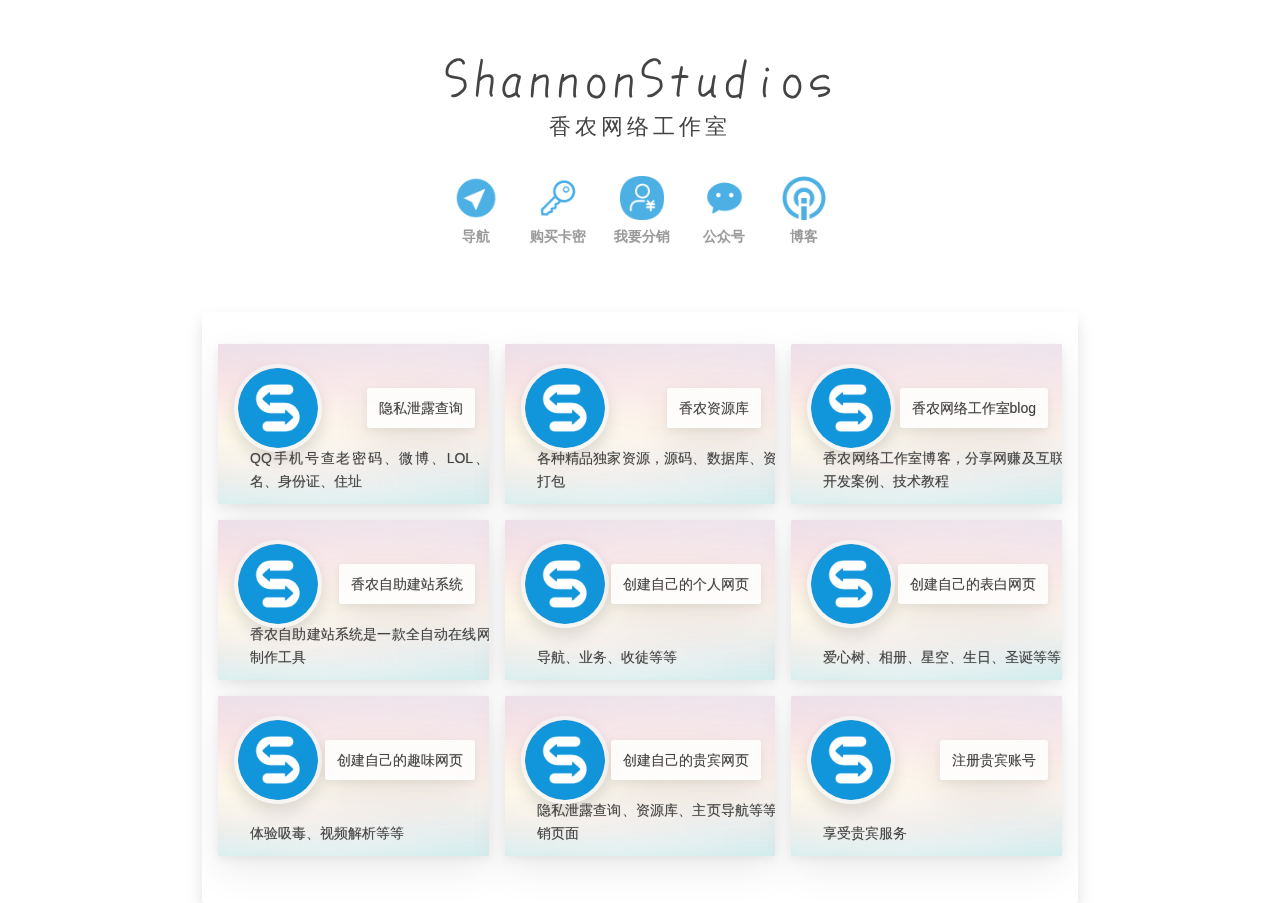
==== index.html @ 3f62ac35 "Rename demo.html to index.html" ====
<!DOCTYPE html>
<html lang="cn">

<head>
	<meta charset="UTF-8">
	<meta name="baidu-site-verification" content="code-ujJr4GYDmG">
	<meta name="google-site-verification" content="0YsgfJJYozkk998KbvJDH59XeeqfgojBobM8L-CuP1c">
	<meta name="viewport" content="width=device-width,initial-scale=1">
	<meta itemprop="name" content="">
	<meta itemprop="image" content="/picture/SN.png">
	<meta name="keywords" content="香农网络工作室,香农资源库,网站搭建,源码,软件">
	<meta name="description" itemprop="description" content="香农网络工作室，专注于互联网技术服务。">
	<link rel="shortcut icon" href="picture/SN.png">
	<link rel="stylesheet" href="css/style.css">
	<script>
		var _hmt = _hmt || [];
		(function() {
		  var hm = document.createElement("script");
		  hm.src = "https://hm.baidu.com/hm.js?337ebaecced5385514f9d1624e579ac3";
		  var s = document.getElementsByTagName("script")[0]; 
		  s.parentNode.insertBefore(hm, s);
		})();
		</script>
		
	<link rel="stylesheet" href="css/link.css">
	<script src="js/jquery-3.2.1.min.js"></script>
	<title>香农网络工作室</title>
	<script>
		$(function(){
			$("a[href='']").hide();
		}
		);
		function about(){
			$("#info").html("")//清空info内容
			$("#info").append(
				'<div class="content"><div class="header"><img src="http://q1.qlogo.cn/g?b=qq&nk=1931122824&s=640" alt=""></div>'
			   +'<div class="quote"><i class="iconfont icon-Artboard1"></i><span>世界并不完美，却因此而美丽</span><i class="iconfont icon-Artboard"></i></div>'
			   +'<div class="segment" style="border-color: rgb(245, 150, 170);"><div class="label" style="color: rgb(245, 150, 170);"><span>关于</span></div>'
			   +'<div class="markdown about"><p>Hi，这里是我的主页！ 很荣幸您能访问我的网站！</p></div></div></div>'
                        )
		}
		function key(){
			$("#info").html("")//清空info内容
			$("#info").append(
				'<div class="content"><div class="quote"><i class="iconfont icon-Artboard1"></i>'
				+'<img src="picture/weidian.jpg" alt="" width="238px"><span>微信扫码或点击链接购买卡密</span><span>'
				+'<a href="https://faka.msdnxz.com" target="_blank">https://faka.msdnxz.com</a></span></span><i class="iconfont icon-Artboard"></i></div>'
			    +'<div class="segment" style="border-color: rgb(245, 150, 170);"><div class="label" style="color: rgb(245, 150, 170);"><span>使用说明</span></div>'
				+'<div class="markdown about"><p>卡密余额、次数、时间为叠加状态</p><p>余额只有在使用付费内容时会扣除</p><p>次数在每次使用卡密减一，次数消耗完不会影响余额和时间</p><p>时间在首次使用卡密时会生成失效时间</p><p>50元及以上卡密可以用于注册贵宾账号</p><img src="picture/jiage.png" alt="" width="238px"></div></div></div>'
                        )
		}
		function fx(){
			$("#info").html("")//清空info内容
			$("#info").append(
				'<div class="content"><div class="quote"><i class="iconfont icon-Artboard1"></i>'
				+'<img src="picture/fenxiao.jpg" alt="" width="238px"><span>微信扫码加入分销</span><span>'
				+'</span></span><i class="iconfont icon-Artboard"></i></div>'
			    +'<div class="segment" style="border-color: rgb(245, 150, 170);"><div class="label" style="color: rgb(245, 150, 170);"><span>分销教程</span></div>'
				+'<div class="markdown about"><p>微信扫码注册分销店铺后就可以赚钱了</p><p>可以点击下方链接创建自己的网站</p><p><a href="https://z.msdnxz.com/guibin.php" target="_blank">https://z.msdnxz.com/guibin.php</a></p><img src="picture/fxgz.jpg" alt="" width="238px"></div></div></div>'
                        )
		}
		function gzh(){
			$("#info").html("")//清空info内容
			$("#info").append(
				'<div class="content"><div class="quote"><i class="iconfont icon-Artboard1"></i>'
				+'<img src="picture/gzh.png" alt="" width="238px"><span>微信扫码关注</span><span>'
				+'</span></span><i class="iconfont icon-Artboard"></i></div>'
			    +'<div class="segment" style="border-color: rgb(245, 150, 170);"><div class="label" style="color: rgb(245, 150, 170);"><span>***</span></div>'
				+'<div class="markdown about"><p></p></div></div></div>'
                        )
		}
	</script>
</head>

<body></body>
<div id="bg">
	<div class="backstretch"></div>
</div>
<div class="container">
	<header id="header"><a class="title router-link-active" href="javascript:;">ShannonStudios</a><span
			class="subtitle">香农网络工作室</span>
		<nav class="menu">
			<div class="list-h"><a href="javascript:location.reload();" target=""><img src="picture/导航.png">
					<p>导航</p>
				</a><a href="javascript:;" onclick=key();><img src="picture/密钥.png">
					<p>购买卡密</p>
				</a><a href="javascript:;" onclick=fx();><img src="picture/分销商.png">
					<p>我要分销</p>
				</a><!--<a href="javascript:;" onclick=about();><img src="picture/关于.png">
					<p>关于</p>
				</a>--><a href="javascript:;" onclick=gzh();><img src="picture/公众号.png">
					<p>公众号</p>
				</a><a href="https://blog.msdnxz.com" target="_blank"><img src="picture/博客.png">
					<p>博客</p>
				</a></div>
		</nav>
	</header>
	<div class="page" id="info">
		
		<ul class="content"><a href="https://z.msdnxz.com/web.php?id=KZpPrc8" target="_blank">
				<li class="cursor"><img class="bg" src="picture/bj.jpg" alt="">
					<div class="meta">
						<div><img class="avatar" src="picture/SN.png" alt=""><span>隐私泄露查询</span></div>
						<p> QQ手机号查老密码、微博、LOL、姓名、身份证、住址</p>
					</div>
				</li>
			</a><a href="https://z.msdnxz.com/web.php?id=wfeuipf" target="_blank">
				<li class="cursor"><img class="bg" src="picture/bj.jpg" alt="">
					<div class="meta">
						<div><img class="avatar" src="picture/SN.png" alt=""><span>香农资源库</span></div>
						<p> 各种精品独家资源，源码、数据库、资源打包</p>
					</div>
				</li>
			</a><a href="https://blog.msdnxz.com" target="_blank">
				<li class="cursor"><img class="bg" src="picture/bj.jpg" alt="">
					<div class="meta">
						<div><img class="avatar" src="picture/SN.png" alt=""><span>香农网络工作室blog</span></div>
						<p> 香农网络工作室博客，分享网赚及互联网开发案例、技术教程</p>
					</div>
				</li>
			</a><a href="https://z.msdnxz.com/" target="_blank">
				<li class="cursor"><img class="bg" src="picture/bj.jpg" alt="">
					<div class="meta">
						<div><img class="avatar" src="picture/SN.png" alt=""><span>香农自助建站系统</span></div>
						<p> 香农自助建站系统是一款全自动在线网页制作工具</p>
					</div>
				</li>
			</a><a href="https://z.msdnxz.com/geren.php" target="_blank">
				<li class="cursor"><img class="bg" src="picture/bj.jpg" alt="">
					<div class="meta">
						<div><img class="avatar" src="picture/SN.png" alt=""><span>创建自己的个人网页</span></div>
						<p> 导航、业务、收徒等等</p>
					</div>
				</li>
			</a><a href="https://z.msdnxz.com/biaobai.php" target="_blank">
				<li class="cursor"><img class="bg" src="picture/bj.jpg" alt="">
					<div class="meta">
						<div><img class="avatar" src="picture/SN.png" alt=""><span>创建自己的表白网页</span></div>
						<p> 爱心树、相册、星空、生日、圣诞等等</p>
					</div>
				</li>
			</a><a href="https://z.msdnxz.com/quwei.php" target="_blank">
				<li class="cursor"><img class="bg" src="picture/bj.jpg" alt="">
					<div class="meta">
						<div><img class="avatar" src="picture/SN.png" alt=""><span>创建自己的趣味网页</span></div>
						<p> 体验吸毒、视频解析等等</p>
					</div>
				</li>
			</a><a href="https://z.msdnxz.com/guibin.php" target="_blank">
				<li class="cursor"><img class="bg" src="picture/bj.jpg" alt="">
					<div class="meta">
						<div><img class="avatar" src="picture/SN.png" alt=""><span>创建自己的贵宾网页</span></div>
						<p> 隐私泄露查询、资源库、主页导航等等分销页面</p>
					</div>
				</li>
			</a><a href="https://z.msdnxz.com/zhuce.php" target="_blank">
				<li class="cursor"><img class="bg" src="picture/bj.jpg" alt="">
					<div class="meta">
						<div><img class="avatar" src="picture/SN.png" alt=""><span>注册贵宾账号</span></div>
						<p> 享受贵宾服务</p>
					</div>
				</li>
			</a></ul>
	</div>
	
</div>
<script src="js/jquery.min.js"></script>
<script src="js/jquery.backstretch.min.js"></script>
<script src="js/jquery.fancybox.min.js"></script>
<script>(function () {
		if ($(window).width() >= 768) {
			var bg = 'https://cdn.jsdelivr.net/gh/caibhh/CDN@master/img/www/bg/001.webp,https://cdn.jsdelivr.net/gh/caibhh/CDN@master/img/www/bg/002.webp,https://cdn.jsdelivr.net/gh/caibhh/CDN@master/img/www/bg/003.webp,https://cdn.jsdelivr.net/gh/caibhh/CDN@master/img/www/bg/004.webp,https://cdn.jsdelivr.net/gh/caibhh/CDN@master/img/www/bg/005.webp,https://cdn.jsdelivr.net/gh/caibhh/CDN@master/img/www/bg/006.webp,https://cdn.jsdelivr.net/gh/caibhh/CDN@master/img/www/bg/007.webp,https://cdn.jsdelivr.net/gh/caibhh/CDN@master/img/www/bg/008.webp,https://cdn.jsdelivr.net/gh/caibhh/CDN@master/img/www/bg/009.webp,https://cdn.jsdelivr.net/gh/caibhh/CDN@master/img/www/bg/010.webp,https://cdn.jsdelivr.net/gh/caibhh/CDN@master/img/www/bg/011.jgp,https://cdn.jsdelivr.net/gh/caibhh/CDN@master/img/www/bg/012.webp,https://cdn.jsdelivr.net/gh/caibhh/CDN@master/img/www/bg/013.webp,https://cdn.jsdelivr.net/gh/caibhh/CDN@master/img/www/bg/014.webp,https://cdn.jsdelivr.net/gh/caibhh/CDN@master/img/www/bg/015.webp,https://cdn.jsdelivr.net/gh/caibhh/CDN@master/img/www/bg/016.webp,https://cdn.jsdelivr.net/gh/caibhh/CDN@master/img/www/bg/017.webp,https://cdn.jsdelivr.net/gh/caibhh/CDN@master/img/www/bg/018.webp,https://cdn.jsdelivr.net/gh/caibhh/CDN@master/img/www/bg/019.webp,https://cdn.jsdelivr.net/gh/caibhh/CDN@master/img/www/bg/020.webp,https://cdn.jsdelivr.net/gh/caibhh/CDN@master/img/www/bg/021.webp,https://cdn.jsdelivr.net/gh/caibhh/CDN@master/img/www/bg/022.webp,https://cdn.jsdelivr.net/gh/caibhh/CDN@master/img/www/bg/023.webp,https://cdn.jsdelivr.net/gh/caibhh/CDN@master/img/www/bg/024.webp,https://cdn.jsdelivr.net/gh/caibhh/CDN@master/img/www/bg/025.webp,https://cdn.jsdelivr.net/gh/caibhh/CDN@master/img/www/bg/026.webp,https://cdn.jsdelivr.net/gh/caibhh/CDN@master/img/www/bg/027.webp,https://cdn.jsdelivr.net/gh/caibhh/CDN@master/img/www/bg/028.webp,https://cdn.jsdelivr.net/gh/caibhh/CDN@master/img/www/bg/029.webp,https://cdn.jsdelivr.net/gh/caibhh/CDN@master/img/www/bg/030.webp,https://cdn.jsdelivr.net/gh/caibhh/CDN@master/img/www/bg/031.webp,https://cdn.jsdelivr.net/gh/caibhh/CDN@master/img/www/bg/032.webp,https://cdn.jsdelivr.net/gh/caibhh/CDN@master/img/www/bg/033.webp,https://cdn.jsdelivr.net/gh/caibhh/CDN@master/img/www/bg/034.webp,https://cdn.jsdelivr.net/gh/caibhh/CDN@master/img/www/bg/035.webp,https://cdn.jsdelivr.net/gh/caibhh/CDN@master/img/www/bg/036.webp,https://cdn.jsdelivr.net/gh/caibhh/CDN@master/img/www/bg/037.webp,https://cdn.jsdelivr.net/gh/caibhh/CDN@master/img/www/bg/038.webp,https://cdn.jsdelivr.net/gh/caibhh/CDN@master/img/www/bg/039.webp,https://cdn.jsdelivr.net/gh/caibhh/CDN@master/img/www/bg/040.webp,https://cdn.jsdelivr.net/gh/caibhh/CDN@master/img/www/bg/041.webp,https://cdn.jsdelivr.net/gh/caibhh/CDN@master/img/www/bg/042.webp,https://cdn.jsdelivr.net/gh/caibhh/CDN@master/img/www/bg/043.webp,https://cdn.jsdelivr.net/gh/caibhh/CDN@master/img/www/bg/044.webp,https://cdn.jsdelivr.net/gh/caibhh/CDN@master/img/www/bg/045.webp,https://cdn.jsdelivr.net/gh/caibhh/CDN@master/img/www/bg/046.webp,https://cdn.jsdelivr.net/gh/caibhh/CDN@master/img/www/bg/047.webp,https://cdn.jsdelivr.net/gh/caibhh/CDN@master/img/www/bg/048.webp,https://cdn.jsdelivr.net/gh/caibhh/CDN@master/img/www/bg/049.webp,https://cdn.jsdelivr.net/gh/caibhh/CDN@master/img/www/bg/050.webp,https://cdn.jsdelivr.net/gh/caibhh/CDN@master/img/www/bg/051.webp,https://cdn.jsdelivr.net/gh/caibhh/CDN@master/img/www/bg/052.webp,https://cdn.jsdelivr.net/gh/caibhh/CDN@master/img/www/bg/053.webp,https://cdn.jsdelivr.net/gh/caibhh/CDN@master/img/www/bg/054.webp,https://cdn.jsdelivr.net/gh/caibhh/CDN@master/img/www/bg/055.webp,https://cdn.jsdelivr.net/gh/caibhh/CDN@master/img/www/bg/056.webp'.split(',')
			window.$("#bg").backstretch(bg, {
				duration: 1e4,
				alignY: 0,
				transition: "fade",
				transitionDuration: 1e3,
				start: Math.floor(Math.random() * bg.length)
			})
		}
	})()</script>

</html>
---- css/style.css ----
@font-face{font-family:myfont;font-weight:700;src:url(../font/myfont.ttf)}*{margin:0;padding:0}a,button{outline:0}a,code,div,img,p,span{-webkit-user-select:none;-moz-user-select:none;-ms-user-select:none;user-select:none}a{color:inherit;text-decoration:none;word-wrap:break-word}img{display:block;margin:auto;max-width:100%}audio{outline:0}body{font-family:Fira Mono,Noto Serif SC,-apple-system,Roboto,Helvetica Neue,sans-serif;font-size:14px;font-weight:400;color:#444;line-height:1.6;-webkit-user-select:none;-moz-user-select:none;-ms-user-select:none;user-select:none;scroll-behavior:smooth;-webkit-font-smoothing:antialiased;-moz-osx-font-smoothing:grayscale;-webkit-text-size-adjust:100%;-ms-text-size-adjust:100%;cursor:url([data-uri]),auto!important}body::-webkit-scrollbar,body::-webkit-scrollbar-track-piece{background-color:transparent}body::-webkit-scrollbar{width:5px;height:5px}body::-webkit-scrollbar-thumb{border-radius:3px;background-color:#b28fce;background-image:-webkit-linear-gradient(45deg,hsla(0,0%,100%,.6) 25%,transparent 0,transparent 50%,hsla(0,0%,100%,.6) 0,hsla(0,0%,100%,.6) 75%,transparent 0,transparent)}@font-face{font-family:iconfont;src:url(../font/font_1639531_5o6e3t1uh6y.eot);src:url(../font/font_1639531_5o6e3t1uh6y.eot#iefix) format("embedded-opentype"),url("[data-uri]") format("woff2"),url(../font/font_1639531_5o6e3t1uh6y.woff) format("woff"),url(../font/font_1639531_5o6e3t1uh6y.ttf) format("truetype"),url(https://at.alicdn.com/t/font_1639531_5o6e3t1uh6y.svg?t=1598449604091#iconfont) format("svg")}.iconfont{font-family:iconfont!important;font-size:16px;font-style:normal;-webkit-font-smoothing:antialiased;-moz-osx-font-smoothing:grayscale}.icon-iconfontlink:before{content:"\e631"}.icon-heart:before{content:"\e6ce"}.icon-Artboard:before{content:"\e602"}.icon-Artboard1:before{content:"\e603"}#bg{position:fixed;top:0;left:0;right:0;bottom:0;background-size:cover;background-position:top;background-repeat:no-repeat}@media screen and (max-width:767px){#bg{display:none}}#header{display:-ms-flexbox;display:flex;-ms-flex-direction:column;flex-direction:column;-ms-flex-pack:center;justify-content:center;-ms-flex-align:center;align-items:center}@media screen and (min-width:768px){#header{padding:50px 0}}@media screen and (max-width:767px){#header{margin-bottom:4vw;padding:40px 0;color:#987070;background-image:url();background-size:cover;background-position:bottom;background-repeat:no-repeat}}#header .subtitle,#header .title{font-family:myfont;letter-spacing:4px}@media screen and (min-width:768px){#header .subtitle,#header .title{animation:fadeInDown .5s ease-out forwards}}@media screen and (max-width:767px){#header .subtitle,#header .title{animation:fadeInDownSP .5s ease-out forwards}}#header .title{transition:color .3s ease-out}@media screen and (min-width:768px){#header .title{font-size:48px;line-height:60px}}@media screen and (max-width:767px){#header .title{font-size:44px;line-height:56px}}#header .title:hover{color:#b854d4}@media screen and (min-width:768px){#header .subtitle{font-size:22px;line-height:32px}}@media screen and (max-width:767px){#header .subtitle{font-size:20px;line-height:30px}}.list-h{-ms-flex-direction:row;flex-direction:row;-ms-flex-wrap:wrap;flex-wrap:wrap;-ms-flex-align:stretch;align-items:stretch;border-radius:4px;-moz-user-select:none;-ms-user-select:none;-webkit-user-select:none;user-select:none}.list-h,.list-h a{display:-ms-flexbox;display:flex}.list-h a{-ms-flex:1;flex:1;font-weight:600}.list-h a img{display:block;border-radius:2px;margin:4px;min-width:40px;max-width:44px}@media screen and (max-width:768px){.list-h a img{min-width:36px;max-width:40px}}@media screen and (max-width:500px){.list-h a img{margin:2px 4px;min-width:32px;max-width:36px}}@media screen and (max-width:375px){.list-h a img{min-width:28px;max-width:32px}}.menu{margin-top:16px;border-radius:6px;background:hsla(0,0%,100%,.5);max-width:100%;transition:all .28s ease;-moz-transition:all .28s ease;-webkit-transition:all .28s ease;-o-transition:all .28s ease}@media screen and (max-width:767px){.menu{position:relative;top:40px}}.menu .list-h{-ms-flex-direction:row;flex-direction:row;-ms-flex-align:stretch;align-items:stretch;-moz-user-select:none;-ms-user-select:none;-webkit-user-select:none;user-select:none;-ms-flex-wrap:nowrap;flex-wrap:nowrap;margin:2px}.menu .list-h,.menu .list-h a{display:-ms-flexbox;display:flex;border-radius:4px}.menu .list-h a{white-space:nowrap;opacity:.75;text-shadow:0 1px 2px rgba(0,0,0,.05);border-bottom:2px solid transparent;-ms-flex:1;flex:1;font-weight:600;-ms-flex-direction:column;flex-direction:column;-ms-flex-align:center;align-items:center;padding:12px;line-height:24px;border-bottom:none;text-align:center;-ms-flex-line-pack:end;align-content:flex-end;color:rgba(68,68,68,.7);font-size:1.5rem;background:hsla(0,0%,100%,.5)}.menu .list-h a:active,.menu .list-h a:hover{opacity:1;border-bottom:2px solid var(--color-site-inner)}.menu .list-h a p{font-size:.875rem}.menu .list-h a.active{background:var(--color-card);-webkit-backdrop-filter:none;backdrop-filter:none}.menu .list-h a.active i,.menu .list-h a.active i+p{color:#44d7b6}.menu .list-h a+a{margin-left:4px}.menu:hover{background:hsla(0,0%,100%,.5)}.menu .list-h a:hover{opacity:1;background:#fff}@media screen and (max-width:500px){.menu .list-h a{padding:12px 8px}}@media screen and (max-width:500px){.menu .list-h{overflow-x:scroll}.menu .list-h::-webkit-scrollbar{height:0;width:0}.menu .list-h::-webkit-scrollbar-track-piece{background:0 0}.menu .list-h::-webkit-scrollbar-thumb{background:#44d7b6;cursor:pointer;border-radius:0}.menu .list-h::-webkit-scrollbar-thumb:hover{background:#ff5722}}.container{min-height:100vh;overflow-x:hidden;position:relative}.container .page{margin:0 auto;max-width:876px;-webkit-user-select:text;-moz-user-select:text;-ms-user-select:text;user-select:text;padding-bottom:15px;padding-top:16px;border-radius:3px}@media screen and (min-width:768px){.container{background-color:hsla(0,0%,100%,.7)}}@media screen and (max-width:767px){.container{background-color:#f4f8fb}}.quote{display:-ms-flexbox;display:flex;-ms-flex-direction:column;flex-direction:column;-ms-flex-pack:center;justify-content:center;-ms-flex-align:center;align-items:center;position:relative;margin-bottom:16px;padding:32px 0}.quote span{letter-spacing:1px;font-size:16px}.quote i{position:absolute;font-size:24px}.quote i:first-child{top:0;left:16px}.quote i:last-child{bottom:0;right:16px}@media screen and (min-width:768px){.page{background-color:hsla(0,0%,100%,.7);box-shadow:0 8px 16px rgba(0,0,0,.12)}}.content{padding:16px}.content .header{display:-ms-flexbox;display:flex;-ms-flex-pack:start;justify-content:flex-start;-ms-flex-align:center;align-items:center}.content .header img{display:block;border-radius:50%;border:4px solid transparent;transition:transform 1s ease-out;margin:0 auto}@media screen and (min-width:768px){.content .header{-ms-flex-direction:row;flex-direction:row}}@media screen and (max-width:767px){.content .header{-ms-flex-direction:column;flex-direction:column}}@media screen and (min-width:768px){.content .header img{width:120px;min-width:100px;min-height:100px;box-shadow:0 8px 16px rgba(0,0,0,.12)}.content .header img:hover{animation-play-state:paused;transform:rotate(1turn)}}@media screen and (max-width:767px){.content .header img{margin-bottom:16px;width:100px;height:100px;min-width:80px;min-height:80px;box-shadow:0 14px 38px rgba(0,0,0,.08),0 3px 8px rgba(0,0,0,.06)}}.segment{margin-bottom:16px;padding:14px 0;text-align:justify;overflow:unset;border-top-width:2px;border-top-style:solid;border-radius:3px;background-color:hsla(0,0%,100%,.7);box-shadow:0 14px 38px rgba(0,0,0,.08),0 3px 8px rgba(0,0,0,.06);transition:all .3s ease 0s,transform .6s cubic-bezier(.6,.2,.1,1) 0s}.segment:last-child{margin-bottom:0}.segment p{padding-left:1rem;padding-right:1rem;margin-bottom:10px}.segment .label{display:inline-block;position:relative;left:-32px;margin-bottom:10px;padding:0 14px 0 32px;height:32px;line-height:32px;border-radius:0 3px 3px 0;background-color:currentColor}.segment .label span{color:#fff}.segment .label:after{content:"";position:absolute;top:100%;left:0;width:0;height:0;background-color:transparent;border-style:solid;border-width:0 16px 16px 0;border-color:transparent;border-right-color:currentColor;filter:brightness(120%)}@media screen and (min-width:768px){.segment:hover{transform:translateY(-4px);box-shadow:0 14px 38px rgba(0,0,0,.14),0 3px 8px rgba(0,0,0,.12)}}#footer{width:100%}#footer .site-info{text-align:center}#footer .site-info a{transition:color .3s ease-out}#footer .site-info a:hover{color:#b854d4}#footer .site-info .icon-heart{margin-left:5px}@media screen and (min-width:768px){#footer .site-info{padding-bottom:6px;font-size:15px}}@media screen and (max-width:767px){#footer .site-info{padding-bottom:4px;font-size:14px}}
---- css/link.css ----
.page{padding-top:16px;border-radius:3px;overflow:hidden}@media screen and (min-width:768px){.page{background-color:hsla(0,0%,100%,.7);box-shadow:0 8px 16px rgba(0,0,0,.12)}}.content{display:grid;grid-column-gap:16px;padding:16px}.content li{list-style:none;position:relative;margin-bottom:16px;height:160px;border-radius:3px;background-color:hsla(0,0%,100%,.7);box-shadow:0 14px 38px rgba(0,0,0,.08),0 3px 8px rgba(0,0,0,.06);transition:all .3s ease 0s,transform .6s cubic-bezier(.6,.2,.1,1) 0s;overflow:hidden;cursor:pointer}.content li .bg{position:absolute;top:0;left:0;width:100%;height:100%;-o-object-fit:cover;object-fit:cover}.content li .meta{position:relative;padding:0 16px;width:100%;height:100%;text-align:justify;text-shadow:0 0 1px rgba(0,0,0,.3);background-color:hsla(0,0%,100%,.7)}.content li .meta>div{display:-ms-flexbox;display:flex;-ms-flex-pack:justify;justify-content:space-between;-ms-flex-align:center;align-items:center;height:80%}.content li .meta .avatar{margin:0;width:80px;height:80px;border-radius:50%;border:4px solid hsla(0,0%,100%,.7);box-shadow:0 8px 16px rgba(0,0,0,.12);background-color:rgba(0,0,0,.1);transition:transform 1s ease-out}.content li .meta span{padding:0 12px;height:40px;line-height:40px;border-radius:3px;background-color:hsla(0,0%,100%,.8);box-shadow:0 14px 38px rgba(0,0,0,.08),0 3px 8px rgba(0,0,0,.06);margin-right:30px}.content li p{position:absolute;bottom:0;padding:12px 16px}@media screen and (min-width:768px){.content{grid-template-columns:1fr 1fr 1fr}}@media screen and (max-width:767px){.content{grid-template-columns:1fr}}@media screen and (min-width:768px){.content li:hover{transform:translateY(-4px);box-shadow:0 14px 38px rgba(0,0,0,.14),0 3px 8px rgba(0,0,0,.12)}}@media screen and (min-width:768px){.content li:hover .avatar{animation-play-state:paused;transform:rotate(1turn)}}
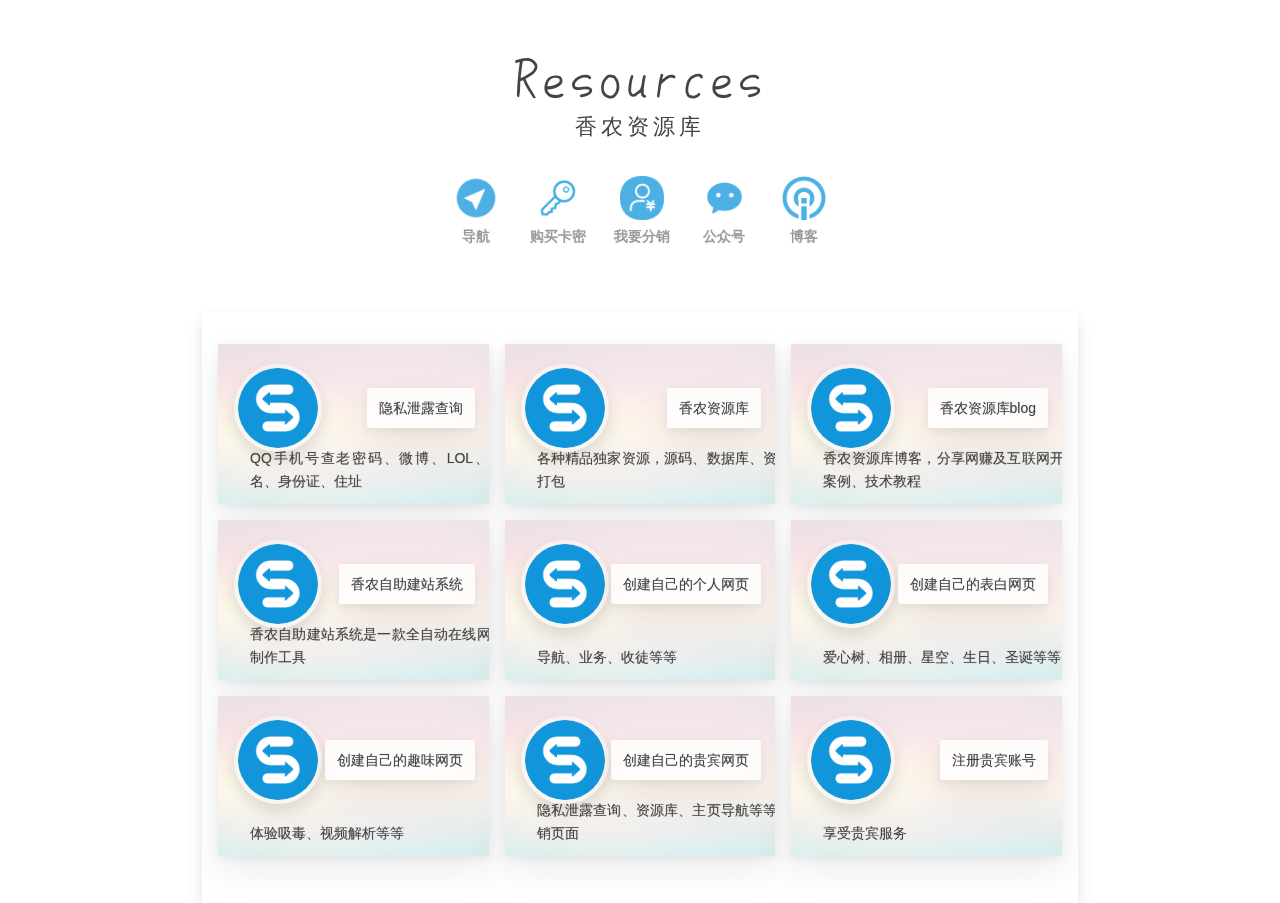
==== commit c0fcd36b: "Update index.html" ====
--- a/index.html
+++ b/index.html
@@ -7,9 +7,9 @@
 	<meta name="google-site-verification" content="0YsgfJJYozkk998KbvJDH59XeeqfgojBobM8L-CuP1c">
 	<meta name="viewport" content="width=device-width,initial-scale=1">
 	<meta itemprop="name" content="">
-	<meta itemprop="image" content="/picture/SN.png">
-	<meta name="keywords" content="香农网络工作室,香农资源库,网站搭建,源码,软件">
-	<meta name="description" itemprop="description" content="香农网络工作室，专注于互联网技术服务。">
+	<meta itemprop="image" content="picture/SN.png">
+	<meta name="keywords" content="香农资源库,香农网络工作室,q绑查询,社工库查询,源码下载,软件下载,书籍下载,IT技术网赚教程">
+	<meta name="description" itemprop="description" content="香农资源库，资源全都有。">
 	<link rel="shortcut icon" href="picture/SN.png">
 	<link rel="stylesheet" href="css/style.css">
 	<script>
@@ -24,16 +24,13 @@
 		
 	<link rel="stylesheet" href="css/link.css">
 	<script src="js/jquery-3.2.1.min.js"></script>
-	<title>香农网络工作室</title>
+	<title>资源库</title>
 	<script>
-		$(function(){
-			$("a[href='']").hide();
-		}
-		);
+		
 		function about(){
 			$("#info").html("")//清空info内容
 			$("#info").append(
-				'<div class="content"><div class="header"><img src="http://q1.qlogo.cn/g?b=qq&nk=1931122824&s=640" alt=""></div>'
+				'<div class="content"><div class="header"><img src="http://q1.qlogo.cn/g?b=qq&nk=2869003001&s=640" alt=""></div>'
 			   +'<div class="quote"><i class="iconfont icon-Artboard1"></i><span>世界并不完美，却因此而美丽</span><i class="iconfont icon-Artboard"></i></div>'
 			   +'<div class="segment" style="border-color: rgb(245, 150, 170);"><div class="label" style="color: rgb(245, 150, 170);"><span>关于</span></div>'
 			   +'<div class="markdown about"><p>Hi，这里是我的主页！ 很荣幸您能访问我的网站！</p></div></div></div>'
@@ -43,10 +40,20 @@
 			$("#info").html("")//清空info内容
 			$("#info").append(
 				'<div class="content"><div class="quote"><i class="iconfont icon-Artboard1"></i>'
-				+'<img src="picture/weidian.jpg" alt="" width="238px"><span>微信扫码或点击链接购买卡密</span><span>'
-				+'<a href="https://faka.msdnxz.com" target="_blank">https://faka.msdnxz.com</a></span></span><i class="iconfont icon-Artboard"></i></div>'
+				+'<div class="layerPay" id="layerPay" style="margin-bottom: 0;text-align:center">'
+                                +'<a class="orderpaymethod" href="https://faka.msdnxz.com" target="_blank"><img src="https://faka.msdnxz.com/res/images/pay/alipay.jpg"></a><br/>'
+				+'<a class="orderpaymethod" href="https://weidian.com/?userid=1362999721&wfr=c&sfr=app&source=home_shop" target="_blank"><img src="https://faka.msdnxz.com/res/images/pay/weixin.jpg"></a>'
+		+'</div></span><i class="iconfont icon-Artboard"></i></div>'
 			    +'<div class="segment" style="border-color: rgb(245, 150, 170);"><div class="label" style="color: rgb(245, 150, 170);"><span>使用说明</span></div>'
-				+'<div class="markdown about"><p>卡密余额、次数、时间为叠加状态</p><p>余额只有在使用付费内容时会扣除</p><p>次数在每次使用卡密减一，次数消耗完不会影响余额和时间</p><p>时间在首次使用卡密时会生成失效时间</p><p>50元及以上卡密可以用于注册贵宾账号</p><img src="picture/jiage.png" alt="" width="238px"></div></div></div>'
+				+'<div class="markdown about"><p>5元代金卡密可同时用于查询服务30次，付费下载服务余额5元，授权服务时长30天。</p>'
++'<p>10元代金卡密可同时用于查询服务100次，付费下载服务余额10元，授权服务时长60天。</p>'
++'<p>50元代金卡密可同时用于查询服务1000次，付费下载服务余额50元，授权服务时长180天，可注册自动建站系统永久贵宾账户。</p>'
++'<div class="label" style="color: rgb(245, 150, 170);"><span>查询服务</span></div>'
++'<p>Q绑隐私泄露查询（<a href="https://z.msdnxz.com/web.php?id=KZpPrc8">https://z.msdnxz.com/web.php?id=KZpPrc8</a>）</P>'
++'<div class="label" style="color: rgb(245, 150, 170);"><span>付费下载服务</span></div>'
++'<p>16亿Q绑数据库+操作软件，一次购买永久使用（<a href="https://z.msdnxz.com/web.php?id=wfeuipf&appid=7">https://z.msdnxz.com/web.php?id=wfeuipf&appid=7</a>）</P>'
++'<div class="label" style="color: rgb(245, 150, 170);"><span>授权服务</span></div>'
++'<p>海外社工库，查开房（<a href="https://msdnxz.com/14650.html">https://msdnxz.com/14650.html</a>）</p><img src="https://z.msdnxz.com/guibin_zuyedaohang/picture/jiage.png" alt="" width="238px"></div></div></div>'
                         )
 		}
 		function fx(){
@@ -77,8 +84,8 @@
 	<div class="backstretch"></div>
 </div>
 <div class="container">
-	<header id="header"><a class="title router-link-active" href="javascript:;">ShannonStudios</a><span
-			class="subtitle">香农网络工作室</span>
+	<header id="header"><a class="title router-link-active" href="javascript:;">Resources</a><span
+			class="subtitle">香农资源库</span>
 		<nav class="menu">
 			<div class="list-h"><a href="javascript:location.reload();" target=""><img src="picture/导航.png">
 					<p>导航</p>
@@ -90,32 +97,32 @@
 					<p>关于</p>
 				</a>--><a href="javascript:;" onclick=gzh();><img src="picture/公众号.png">
 					<p>公众号</p>
-				</a><a href="https://blog.msdnxz.com" target="_blank"><img src="picture/博客.png">
+				</a><a href="https://zdyt.github.io/blog" target="_blank"><img src="picture/博客.png">
 					<p>博客</p>
 				</a></div>
 		</nav>
 	</header>
 	<div class="page" id="info">
 		
-		<ul class="content"><a href="https://z.msdnxz.com/web.php?id=KZpPrc8" target="_blank">
+		<ul class="content"><a href="https://zdyt.github.io/qb" target="_blank">
 				<li class="cursor"><img class="bg" src="picture/bj.jpg" alt="">
 					<div class="meta">
 						<div><img class="avatar" src="picture/SN.png" alt=""><span>隐私泄露查询</span></div>
 						<p> QQ手机号查老密码、微博、LOL、姓名、身份证、住址</p>
 					</div>
 				</li>
-			</a><a href="https://z.msdnxz.com/web.php?id=wfeuipf" target="_blank">
+			</a><a href="https://msdnxz.com" target="_blank">
 				<li class="cursor"><img class="bg" src="picture/bj.jpg" alt="">
 					<div class="meta">
 						<div><img class="avatar" src="picture/SN.png" alt=""><span>香农资源库</span></div>
 						<p> 各种精品独家资源，源码、数据库、资源打包</p>
 					</div>
 				</li>
-			</a><a href="https://blog.msdnxz.com" target="_blank">
+			</a><a href="https://zdyt.github.io/blog" target="_blank">
 				<li class="cursor"><img class="bg" src="picture/bj.jpg" alt="">
 					<div class="meta">
-						<div><img class="avatar" src="picture/SN.png" alt=""><span>香农网络工作室blog</span></div>
-						<p> 香农网络工作室博客，分享网赚及互联网开发案例、技术教程</p>
+						<div><img class="avatar" src="picture/SN.png" alt=""><span>香农资源库blog</span></div>
+						<p> 香农资源库博客，分享网赚及互联网开发案例、技术教程</p>
 					</div>
 				</li>
 			</a><a href="https://z.msdnxz.com/" target="_blank">
